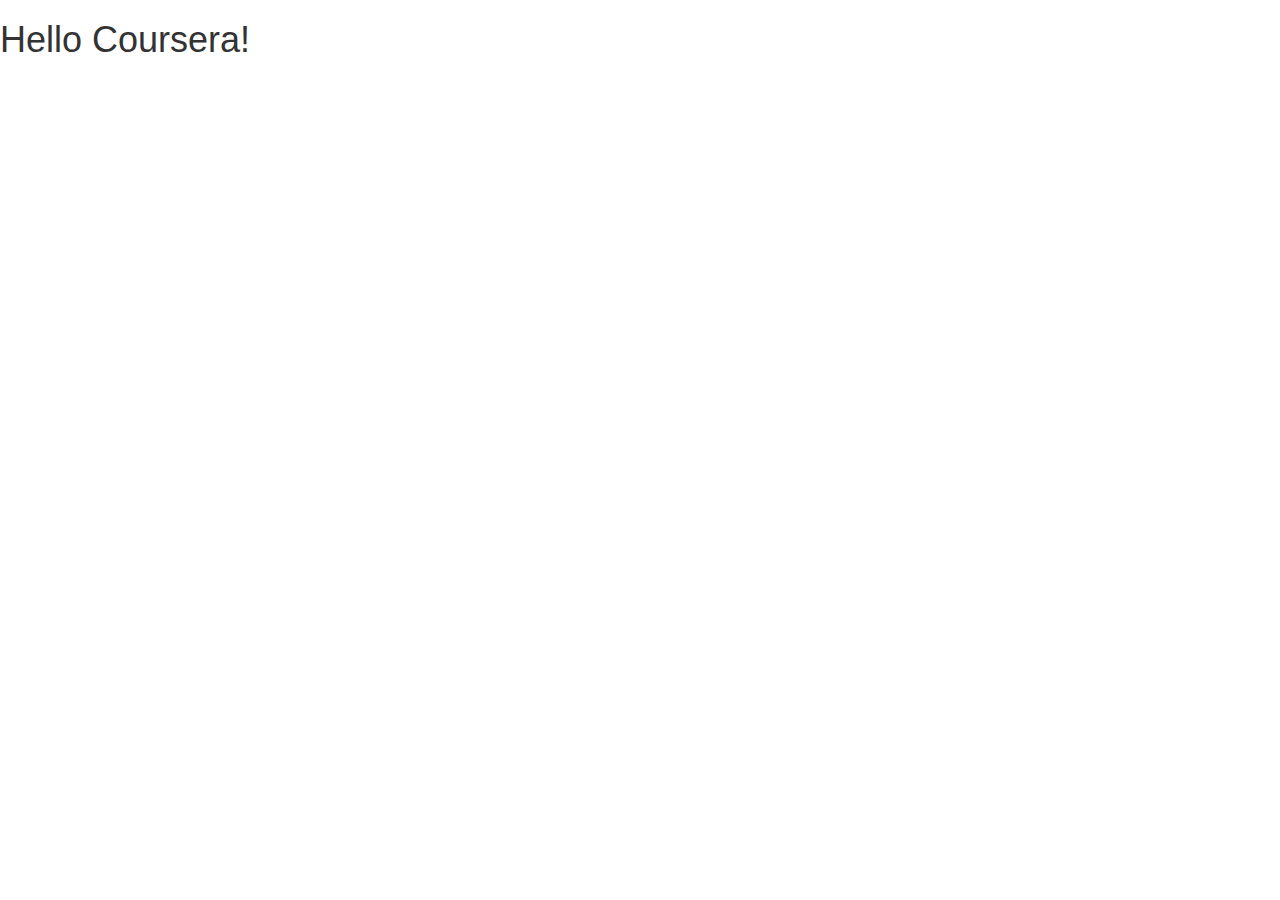
==== module3_solution/index.html @ 00940cdb "message" ====
<!doctype html>
<html lang="en">
  <head>
    <meta charset="utf-8">
    <meta http-equiv="X-UA-Compatible" content="IE=edge">
    <meta name="viewport" content="width=device-width, initial-scale=1">

    <!-- HTML5 shim and Respond.js for IE8 support of HTML5 elements and media queries -->
    <!-- WARNING: Respond.js doesn't work if you view the page via file:// -->
    <!--[if lt IE 9]>
      <script src="https://oss.maxcdn.com/html5shiv/3.7.2/html5shiv.min.js"></script>
      <script src="https://oss.maxcdn.com/respond/1.4.2/respond.min.js"></script>
    <![endif]-->

    <title>Bootstrap Starter Page</title>
    <link rel="stylesheet" href="css/bootstrap.min.css">
    <link rel="stylesheet" href="css/styles.css">
  </head>
<body>

  <h1>Hello Coursera!</h1>

  <!-- jQuery (Bootstrap JS plugins depend on it) -->
  <script src="js/jquery-1.11.3.min.js"></script>
  <script src="js/bootstrap.min.js"></script>
  <script src="js/script.js"></script>
</body>
</html>
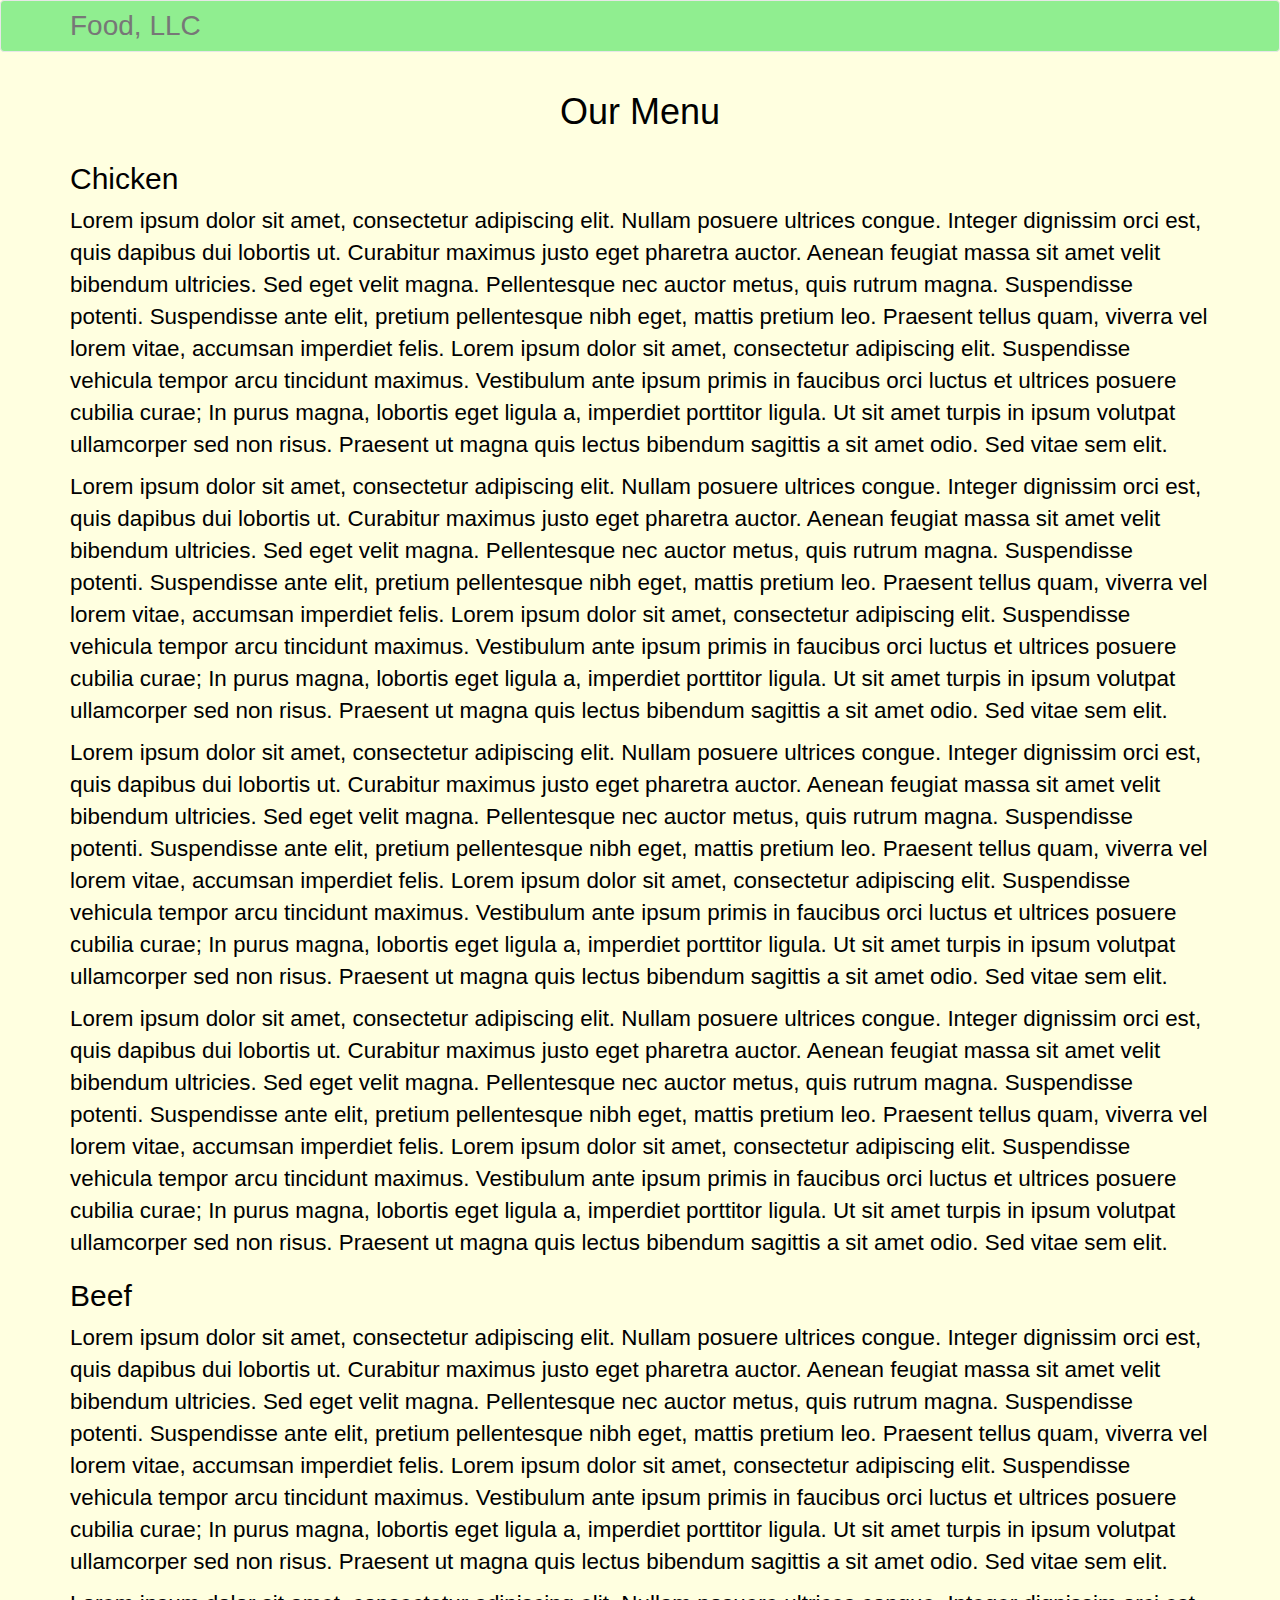
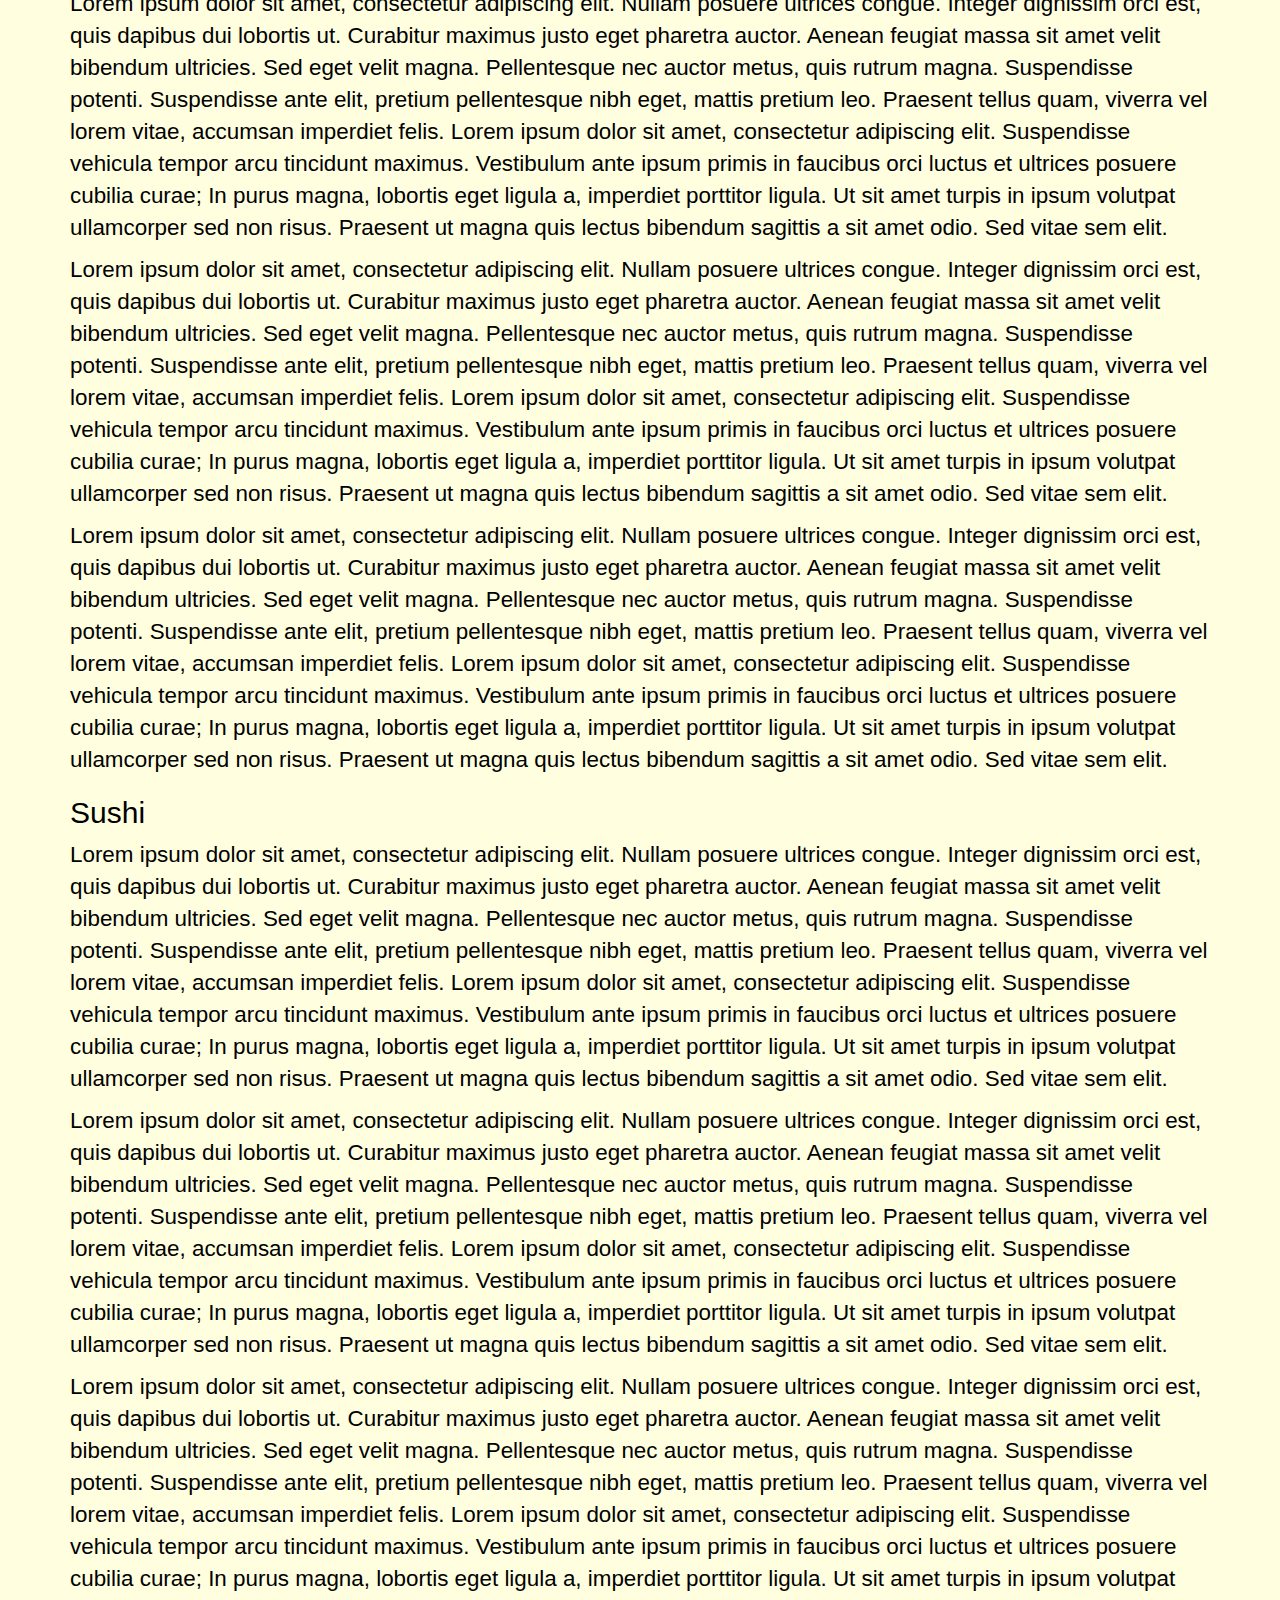
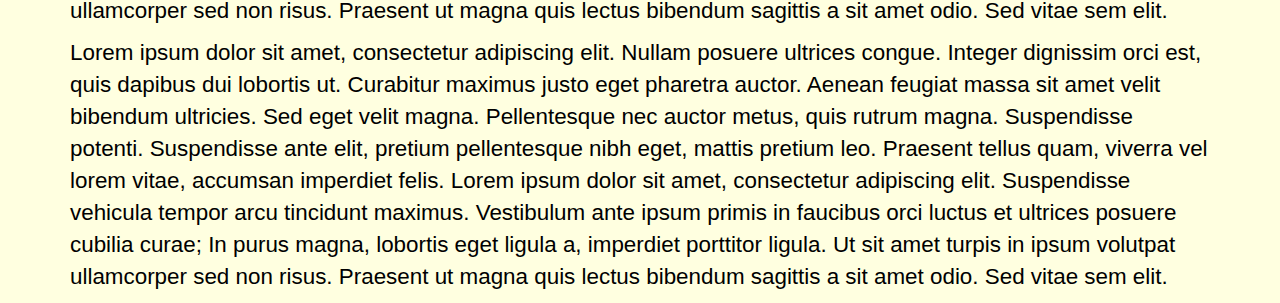
==== commit 27d8376b: "message" ====
--- a/module3_solution/index.html
+++ b/module3_solution/index.html
@@ -2,23 +2,53 @@
 <html lang="en">
   <head>
     <meta charset="utf-8">
-    <meta http-equiv="X-UA-Compatible" content="IE=edge">
     <meta name="viewport" content="width=device-width, initial-scale=1">
 
-    <!-- HTML5 shim and Respond.js for IE8 support of HTML5 elements and media queries -->
-    <!-- WARNING: Respond.js doesn't work if you view the page via file:// -->
-    <!--[if lt IE 9]>
-      <script src="https://oss.maxcdn.com/html5shiv/3.7.2/html5shiv.min.js"></script>
-      <script src="https://oss.maxcdn.com/respond/1.4.2/respond.min.js"></script>
-    <![endif]-->
-
-    <title>Bootstrap Starter Page</title>
+    <title>Food LLC</title>
     <link rel="stylesheet" href="css/bootstrap.min.css">
-    <link rel="stylesheet" href="css/styles.css">
+    <link rel="stylesheet" href="css/style.css">
   </head>
 <body>
+    <nav class="navbar navbar-default">
+      <div class="container">
+	<!-- Brand and toggle get grouped for better mobile display -->
+	<div class="navbar-header">
+	  <button type="button" class="navbar-toggle collapsed" data-toggle="collapse" data-target="#bs-example-navbar-collapse-1" aria-expanded="false">
+	    <span class="sr-only">Toggle navigation</span>
+	    <span class="icon-bar"></span>
+	    <span class="icon-bar"></span>
+	    <span class="icon-bar"></span>
+	  </button>
+	  <a class="navbar-brand" href="#">Food, LLC</a>
+	</div>
 
-  <h1>Hello Coursera!</h1>
+	<!-- Collect the nav links, forms, and other content for toggling -->
+	<div class="collapse navbar-collapse"> 
+	  <ul class="nav navbar-nav visible-xs">
+	    <!--li class="active"><a href="#chicken">Chicken <span class="sr-only">(current)</span></a></li-->
+	    <li><a href="#chicken">Chicken</a></li>
+	    <li><a href="#beef">Beef</a></li>
+	    <li><a href="#sushi">Sushi</a></li>
+	  </ul>
+	</div><!-- /.navbar-collapse -->
+      </div><!-- /.container-fluid -->
+    </nav> <!--                End NAvigation        -->
+    <div class="container"> <!--           Jumbotron      -->
+	<div class="row">
+	    <div id ="menu-header" class="col-lg-12"> <h1> Our Menu </h1></div>
+	</div>
+	<section id="chicken"><h2>Chicken</h2> <p>Lorem ipsum dolor sit amet, consectetur adipiscing elit. Nullam posuere ultrices congue. Integer dignissim orci est, quis dapibus dui lobortis ut. Curabitur maximus justo eget pharetra auctor. Aenean feugiat massa sit amet velit bibendum ultricies. Sed eget velit magna. Pellentesque nec auctor metus, quis rutrum magna. Suspendisse potenti. Suspendisse ante elit, pretium pellentesque nibh eget, mattis pretium leo. Praesent tellus quam, viverra vel lorem vitae, accumsan imperdiet felis. Lorem ipsum dolor sit amet, consectetur adipiscing elit. Suspendisse vehicula tempor arcu tincidunt maximus. Vestibulum ante ipsum primis in faucibus orci luctus et ultrices posuere cubilia curae; In purus magna, lobortis eget ligula a, imperdiet porttitor ligula. Ut sit amet turpis in ipsum volutpat ullamcorper sed non risus. Praesent ut magna quis lectus bibendum sagittis a sit amet odio. Sed vitae sem elit.</p> <p>Lorem ipsum dolor sit amet, consectetur adipiscing elit. Nullam posuere ultrices congue. Integer dignissim orci est, quis dapibus dui lobortis ut. Curabitur maximus justo eget pharetra auctor. Aenean feugiat massa sit amet velit bibendum ultricies. Sed eget velit magna. Pellentesque nec auctor metus, quis rutrum magna. Suspendisse potenti. Suspendisse ante elit, pretium pellentesque nibh eget, mattis pretium leo. Praesent tellus quam, viverra vel lorem vitae, accumsan imperdiet felis. Lorem ipsum dolor sit amet, consectetur adipiscing elit. Suspendisse vehicula tempor arcu tincidunt maximus. Vestibulum ante ipsum primis in faucibus orci luctus et ultrices posuere cubilia curae; In purus magna, lobortis eget ligula a, imperdiet porttitor ligula. Ut sit amet turpis in ipsum volutpat ullamcorper sed non risus. Praesent ut magna quis lectus bibendum sagittis a sit amet odio. Sed vitae sem elit.</p> <p>Lorem ipsum dolor sit amet, consectetur adipiscing elit. Nullam posuere ultrices congue. Integer dignissim orci est, quis dapibus dui lobortis ut. Curabitur maximus justo eget pharetra auctor. Aenean feugiat massa sit amet velit bibendum ultricies. Sed eget velit magna. Pellentesque nec auctor metus, quis rutrum magna. Suspendisse potenti. Suspendisse ante elit, pretium pellentesque nibh eget, mattis pretium leo. Praesent tellus quam, viverra vel lorem vitae, accumsan imperdiet felis. Lorem ipsum dolor sit amet, consectetur adipiscing elit. Suspendisse vehicula tempor arcu tincidunt maximus. Vestibulum ante ipsum primis in faucibus orci luctus et ultrices posuere cubilia curae; In purus magna, lobortis eget ligula a, imperdiet porttitor ligula. Ut sit amet turpis in ipsum volutpat ullamcorper sed non risus. Praesent ut magna quis lectus bibendum sagittis a sit amet odio. Sed vitae sem elit.</p> <p>Lorem ipsum dolor sit amet, consectetur adipiscing elit. Nullam posuere ultrices congue. Integer dignissim orci est, quis dapibus dui lobortis ut. Curabitur maximus justo eget pharetra auctor. Aenean feugiat massa sit amet velit bibendum ultricies. Sed eget velit magna. Pellentesque nec auctor metus, quis rutrum magna. Suspendisse potenti. Suspendisse ante elit, pretium pellentesque nibh eget, mattis pretium leo. Praesent tellus quam, viverra vel lorem vitae, accumsan imperdiet felis. Lorem ipsum dolor sit amet, consectetur adipiscing elit. Suspendisse vehicula tempor arcu tincidunt maximus. Vestibulum ante ipsum primis in faucibus orci luctus et ultrices posuere cubilia curae; In purus magna, lobortis eget ligula a, imperdiet porttitor ligula. Ut sit amet turpis in ipsum volutpat ullamcorper sed non risus. Praesent ut magna quis lectus bibendum sagittis a sit amet odio. Sed vitae sem elit.</p>     </section>
+	<section id="beef"><h2>Beef</h2> <p>Lorem ipsum dolor sit amet, consectetur adipiscing elit. Nullam posuere ultrices congue. Integer dignissim orci est, quis dapibus dui lobortis ut. Curabitur maximus justo eget pharetra auctor. Aenean feugiat massa sit amet velit bibendum ultricies. Sed eget velit magna. Pellentesque nec auctor metus, quis rutrum magna. Suspendisse potenti. Suspendisse ante elit, pretium pellentesque nibh eget, mattis pretium leo. Praesent tellus quam, viverra vel lorem vitae, accumsan imperdiet felis. Lorem ipsum dolor sit amet, consectetur adipiscing elit. Suspendisse vehicula tempor arcu tincidunt maximus. Vestibulum ante ipsum primis in faucibus orci luctus et ultrices posuere cubilia curae; In purus magna, lobortis eget ligula a, imperdiet porttitor ligula. Ut sit amet turpis in ipsum volutpat ullamcorper sed non risus. Praesent ut magna quis lectus bibendum sagittis a sit amet odio. Sed vitae sem elit.</p> <p>Lorem ipsum dolor sit amet, consectetur adipiscing elit. Nullam posuere ultrices congue. Integer dignissim orci est, quis dapibus dui lobortis ut. Curabitur maximus justo eget pharetra auctor. Aenean feugiat massa sit amet velit bibendum ultricies. Sed eget velit magna. Pellentesque nec auctor metus, quis rutrum magna. Suspendisse potenti. Suspendisse ante elit, pretium pellentesque nibh eget, mattis pretium leo. Praesent tellus quam, viverra vel lorem vitae, accumsan imperdiet felis. Lorem ipsum dolor sit amet, consectetur adipiscing elit. Suspendisse vehicula tempor arcu tincidunt maximus. Vestibulum ante ipsum primis in faucibus orci luctus et ultrices posuere cubilia curae; In purus magna, lobortis eget ligula a, imperdiet porttitor ligula. Ut sit amet turpis in ipsum volutpat ullamcorper sed non risus. Praesent ut magna quis lectus bibendum sagittis a sit amet odio. Sed vitae sem elit.</p> <p>Lorem ipsum dolor sit amet, consectetur adipiscing elit. Nullam posuere ultrices congue. Integer dignissim orci est, quis dapibus dui lobortis ut. Curabitur maximus justo eget pharetra auctor. Aenean feugiat massa sit amet velit bibendum ultricies. Sed eget velit magna. Pellentesque nec auctor metus, quis rutrum magna. Suspendisse potenti. Suspendisse ante elit, pretium pellentesque nibh eget, mattis pretium leo. Praesent tellus quam, viverra vel lorem vitae, accumsan imperdiet felis. Lorem ipsum dolor sit amet, consectetur adipiscing elit. Suspendisse vehicula tempor arcu tincidunt maximus. Vestibulum ante ipsum primis in faucibus orci luctus et ultrices posuere cubilia curae; In purus magna, lobortis eget ligula a, imperdiet porttitor ligula. Ut sit amet turpis in ipsum volutpat ullamcorper sed non risus. Praesent ut magna quis lectus bibendum sagittis a sit amet odio. Sed vitae sem elit.</p> <p>Lorem ipsum dolor sit amet, consectetur adipiscing elit. Nullam posuere ultrices congue. Integer dignissim orci est, quis dapibus dui lobortis ut. Curabitur maximus justo eget pharetra auctor. Aenean feugiat massa sit amet velit bibendum ultricies. Sed eget velit magna. Pellentesque nec auctor metus, quis rutrum magna. Suspendisse potenti. Suspendisse ante elit, pretium pellentesque nibh eget, mattis pretium leo. Praesent tellus quam, viverra vel lorem vitae, accumsan imperdiet felis. Lorem ipsum dolor sit amet, consectetur adipiscing elit. Suspendisse vehicula tempor arcu tincidunt maximus. Vestibulum ante ipsum primis in faucibus orci luctus et ultrices posuere cubilia curae; In purus magna, lobortis eget ligula a, imperdiet porttitor ligula. Ut sit amet turpis in ipsum volutpat ullamcorper sed non risus. Praesent ut magna quis lectus bibendum sagittis a sit amet odio. Sed vitae sem elit.</p>     </section>
+	<section id="sushi"><h2>Sushi</h2> <p>Lorem ipsum dolor sit amet, consectetur adipiscing elit. Nullam posuere ultrices congue. Integer dignissim orci est, quis dapibus dui lobortis ut. Curabitur maximus justo eget pharetra auctor. Aenean feugiat massa sit amet velit bibendum ultricies. Sed eget velit magna. Pellentesque nec auctor metus, quis rutrum magna. Suspendisse potenti. Suspendisse ante elit, pretium pellentesque nibh eget, mattis pretium leo. Praesent tellus quam, viverra vel lorem vitae, accumsan imperdiet felis. Lorem ipsum dolor sit amet, consectetur adipiscing elit. Suspendisse vehicula tempor arcu tincidunt maximus. Vestibulum ante ipsum primis in faucibus orci luctus et ultrices posuere cubilia curae; In purus magna, lobortis eget ligula a, imperdiet porttitor ligula. Ut sit amet turpis in ipsum volutpat ullamcorper sed non risus. Praesent ut magna quis lectus bibendum sagittis a sit amet odio. Sed vitae sem elit.</p> <p>Lorem ipsum dolor sit amet, consectetur adipiscing elit. Nullam posuere ultrices congue. Integer dignissim orci est, quis dapibus dui lobortis ut. Curabitur maximus justo eget pharetra auctor. Aenean feugiat massa sit amet velit bibendum ultricies. Sed eget velit magna. Pellentesque nec auctor metus, quis rutrum magna. Suspendisse potenti. Suspendisse ante elit, pretium pellentesque nibh eget, mattis pretium leo. Praesent tellus quam, viverra vel lorem vitae, accumsan imperdiet felis. Lorem ipsum dolor sit amet, consectetur adipiscing elit. Suspendisse vehicula tempor arcu tincidunt maximus. Vestibulum ante ipsum primis in faucibus orci luctus et ultrices posuere cubilia curae; In purus magna, lobortis eget ligula a, imperdiet porttitor ligula. Ut sit amet turpis in ipsum volutpat ullamcorper sed non risus. Praesent ut magna quis lectus bibendum sagittis a sit amet odio. Sed vitae sem elit.</p> <p>Lorem ipsum dolor sit amet, consectetur adipiscing elit. Nullam posuere ultrices congue. Integer dignissim orci est, quis dapibus dui lobortis ut. Curabitur maximus justo eget pharetra auctor. Aenean feugiat massa sit amet velit bibendum ultricies. Sed eget velit magna. Pellentesque nec auctor metus, quis rutrum magna. Suspendisse potenti. Suspendisse ante elit, pretium pellentesque nibh eget, mattis pretium leo. Praesent tellus quam, viverra vel lorem vitae, accumsan imperdiet felis. Lorem ipsum dolor sit amet, consectetur adipiscing elit. Suspendisse vehicula tempor arcu tincidunt maximus. Vestibulum ante ipsum primis in faucibus orci luctus et ultrices posuere cubilia curae; In purus magna, lobortis eget ligula a, imperdiet porttitor ligula. Ut sit amet turpis in ipsum volutpat ullamcorper sed non risus. Praesent ut magna quis lectus bibendum sagittis a sit amet odio. Sed vitae sem elit.</p> <p>Lorem ipsum dolor sit amet, consectetur adipiscing elit. Nullam posuere ultrices congue. Integer dignissim orci est, quis dapibus dui lobortis ut. Curabitur maximus justo eget pharetra auctor. Aenean feugiat massa sit amet velit bibendum ultricies. Sed eget velit magna. Pellentesque nec auctor metus, quis rutrum magna. Suspendisse potenti. Suspendisse ante elit, pretium pellentesque nibh eget, mattis pretium leo. Praesent tellus quam, viverra vel lorem vitae, accumsan imperdiet felis. Lorem ipsum dolor sit amet, consectetur adipiscing elit. Suspendisse vehicula tempor arcu tincidunt maximus. Vestibulum ante ipsum primis in faucibus orci luctus et ultrices posuere cubilia curae; In purus magna, lobortis eget ligula a, imperdiet porttitor ligula. Ut sit amet turpis in ipsum volutpat ullamcorper sed non risus. Praesent ut magna quis lectus bibendum sagittis a sit amet odio. Sed vitae sem elit.</p>     </section>
+	    
+
+
+
+</div>
+  
+
+  
+  
 
   <!-- jQuery (Bootstrap JS plugins depend on it) -->
   <script src="js/jquery-1.11.3.min.js"></script>
--- a/module3_solution/css/style.css
+++ b/module3_solution/css/style.css
@@ -0,0 +1,34 @@
+body{
+    background-color:lightyellow;
+    color:black;
+}
+
+.navbar{
+    background-color:lightgreen;
+    }
+.navbar-brand{
+    font-size:2em;
+    }
+.navbar-nav{
+   background-color:lightblue;
+   text-align:center;
+}
+
+#menu-header{
+	text-align:center;
+	bottom-margin:15px;
+    }
+.container .row{
+/*    color:blue;
+*/
+}
+
+section p{
+    font-size:1.6em;
+}
+
+
+
+
+
+
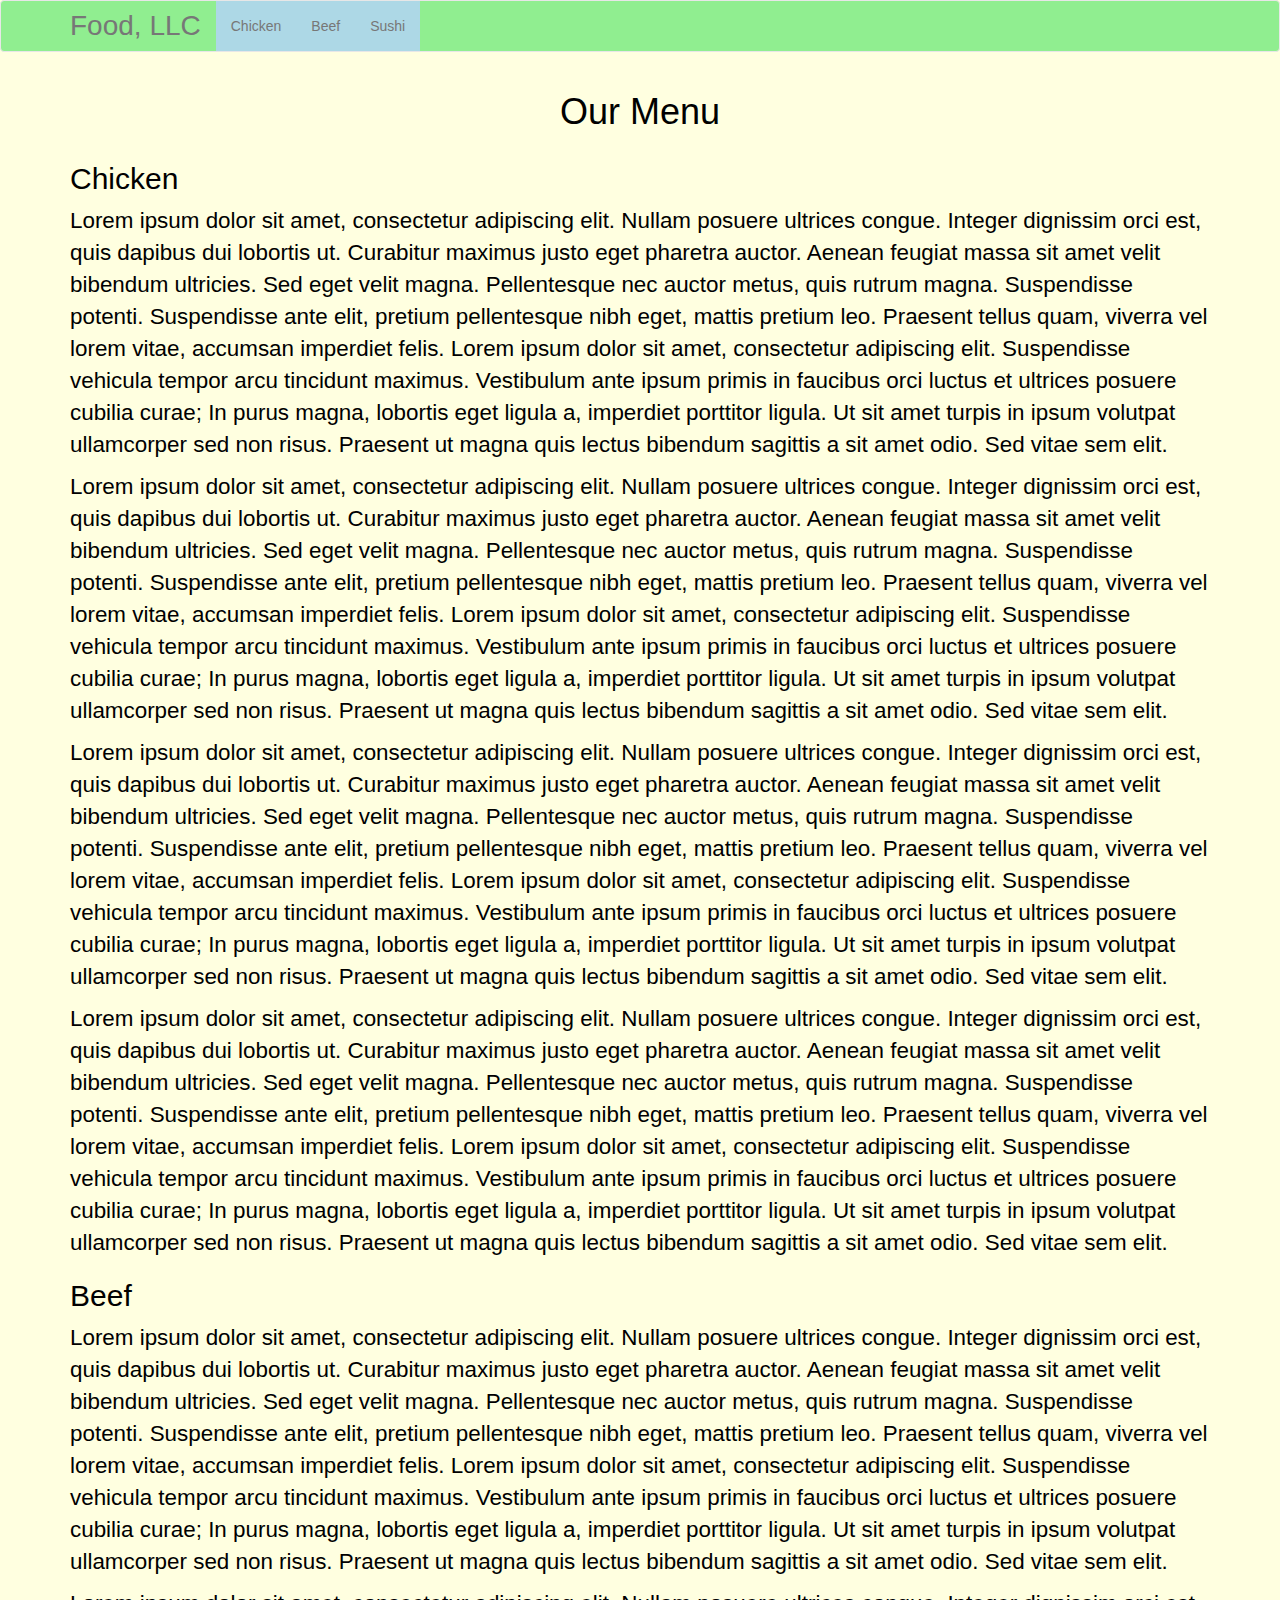
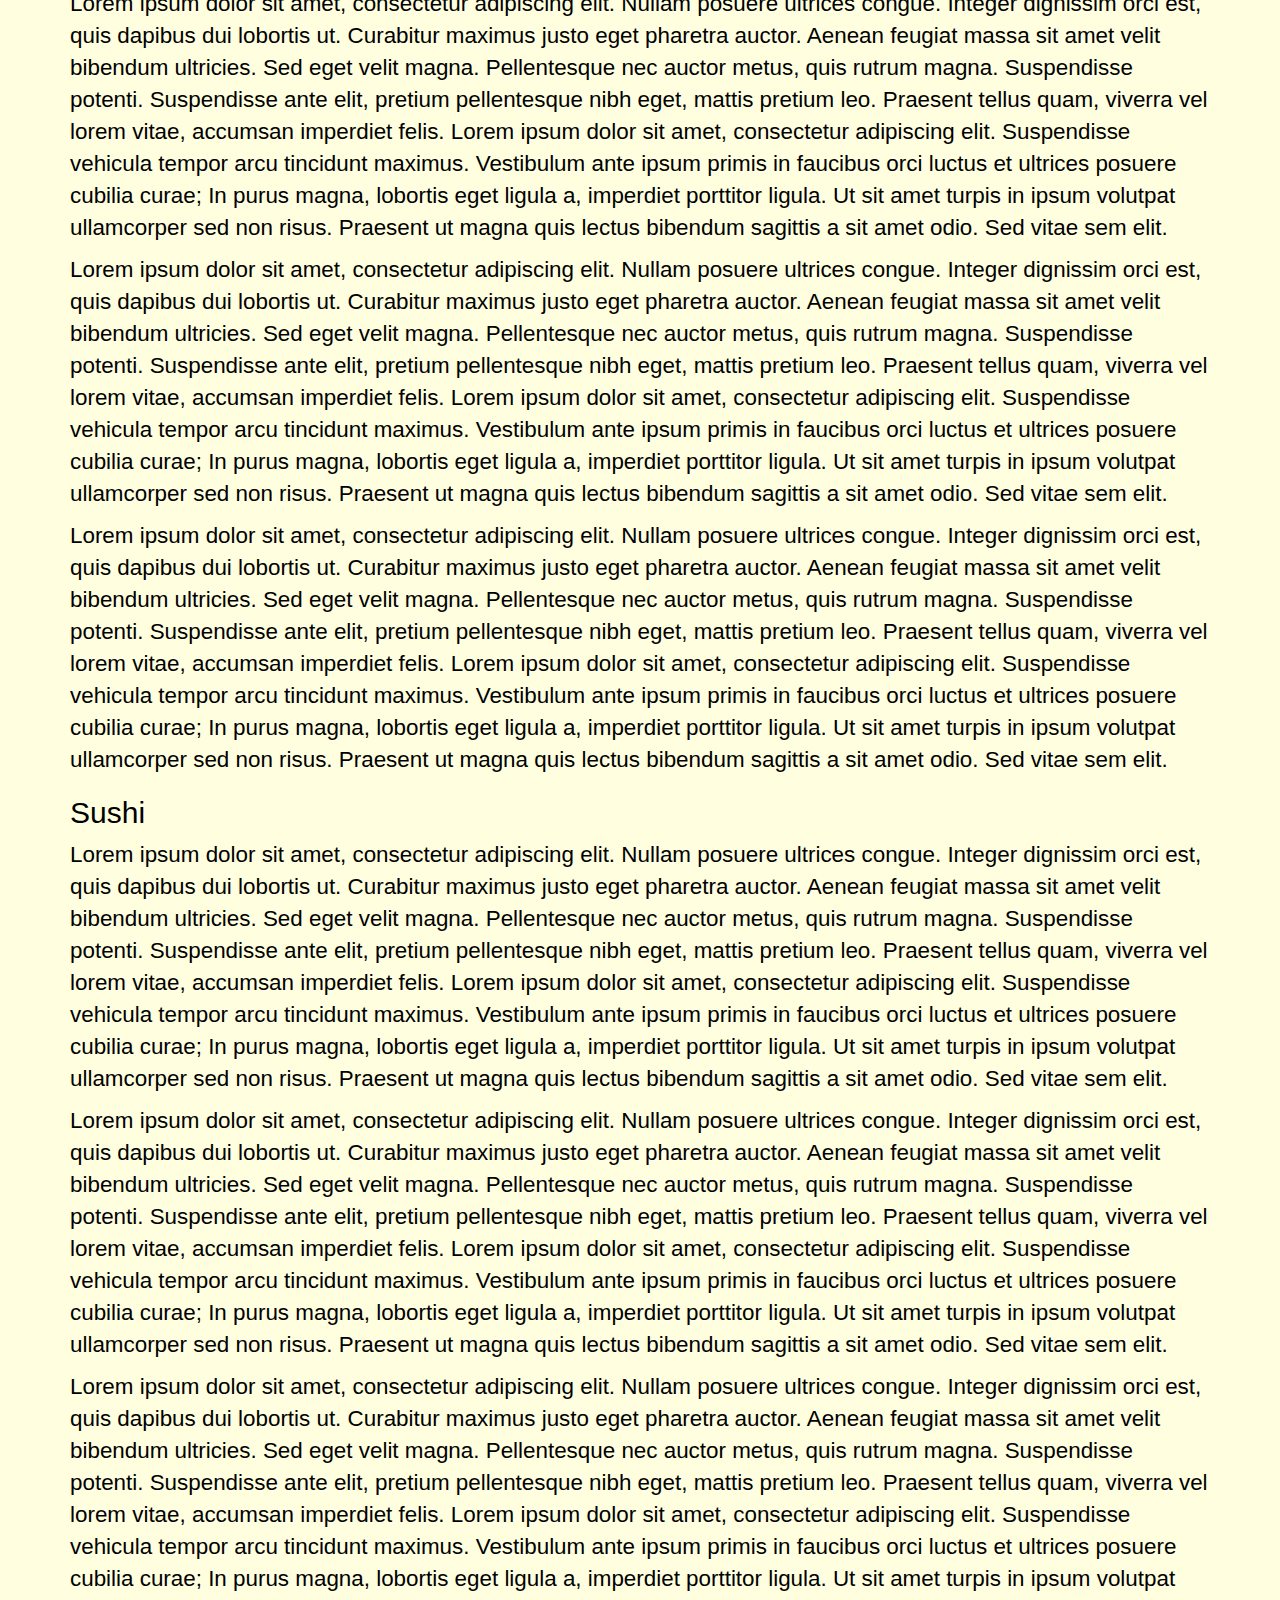
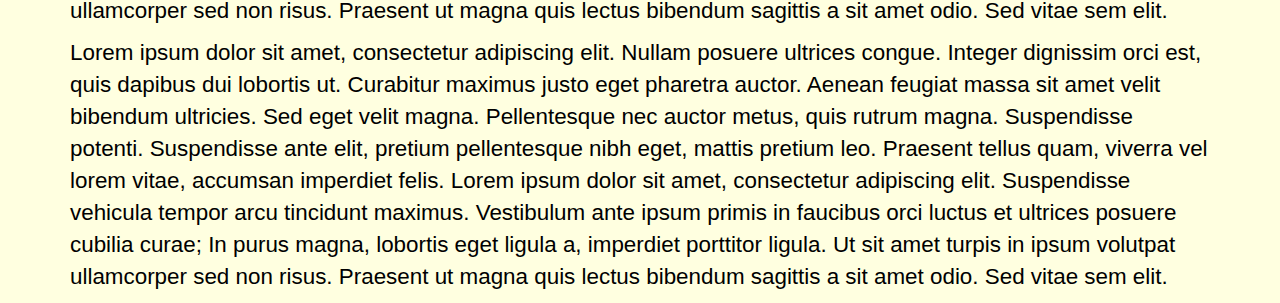
==== commit 0af948d3: "done" ====
--- a/module3_solution/index.html
+++ b/module3_solution/index.html
@@ -23,8 +23,8 @@
 	</div>
 
 	<!-- Collect the nav links, forms, and other content for toggling -->
-	<div class="collapse navbar-collapse"> 
-	  <ul class="nav navbar-nav visible-xs">
+	<div class="collapse navbar-collapse" id ="bs-example-navbar-collapse-1"> 
+	  <ul class="nav navbar-nav ">
 	    <!--li class="active"><a href="#chicken">Chicken <span class="sr-only">(current)</span></a></li-->
 	    <li><a href="#chicken">Chicken</a></li>
 	    <li><a href="#beef">Beef</a></li>
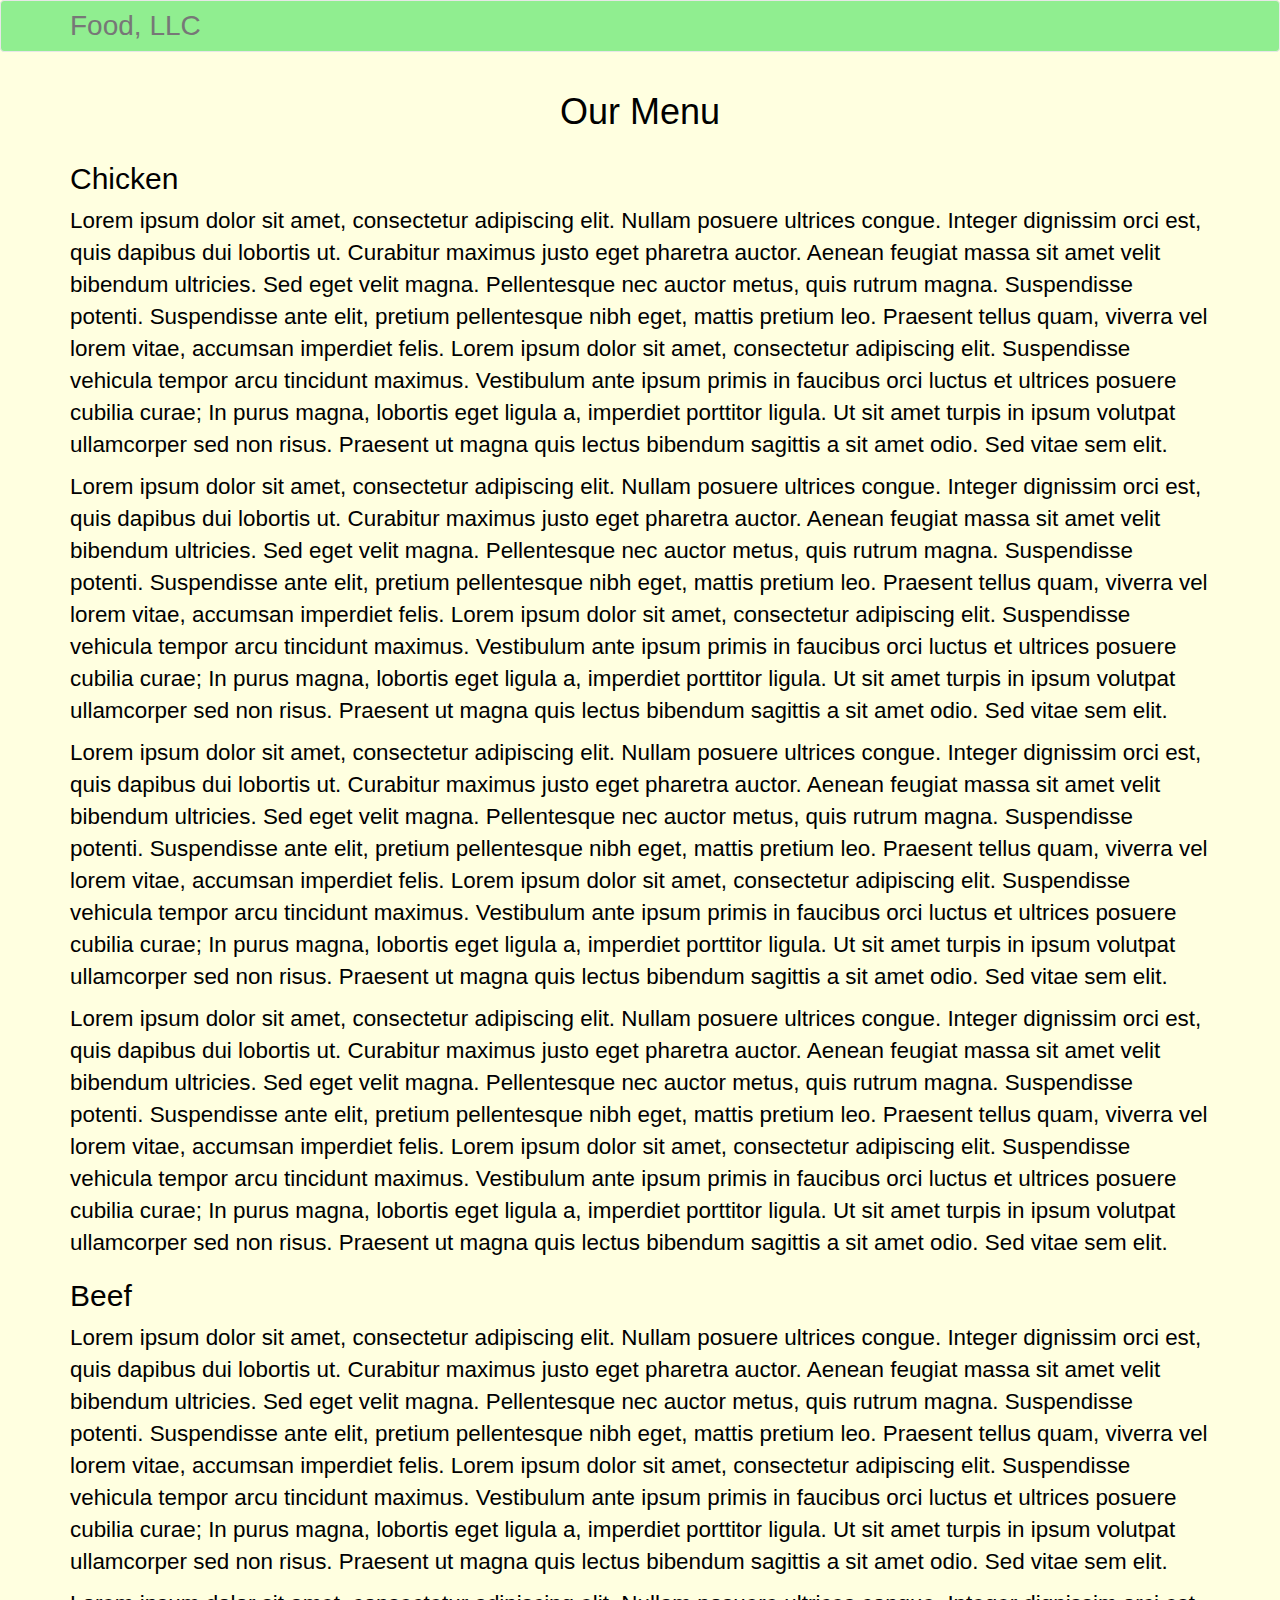
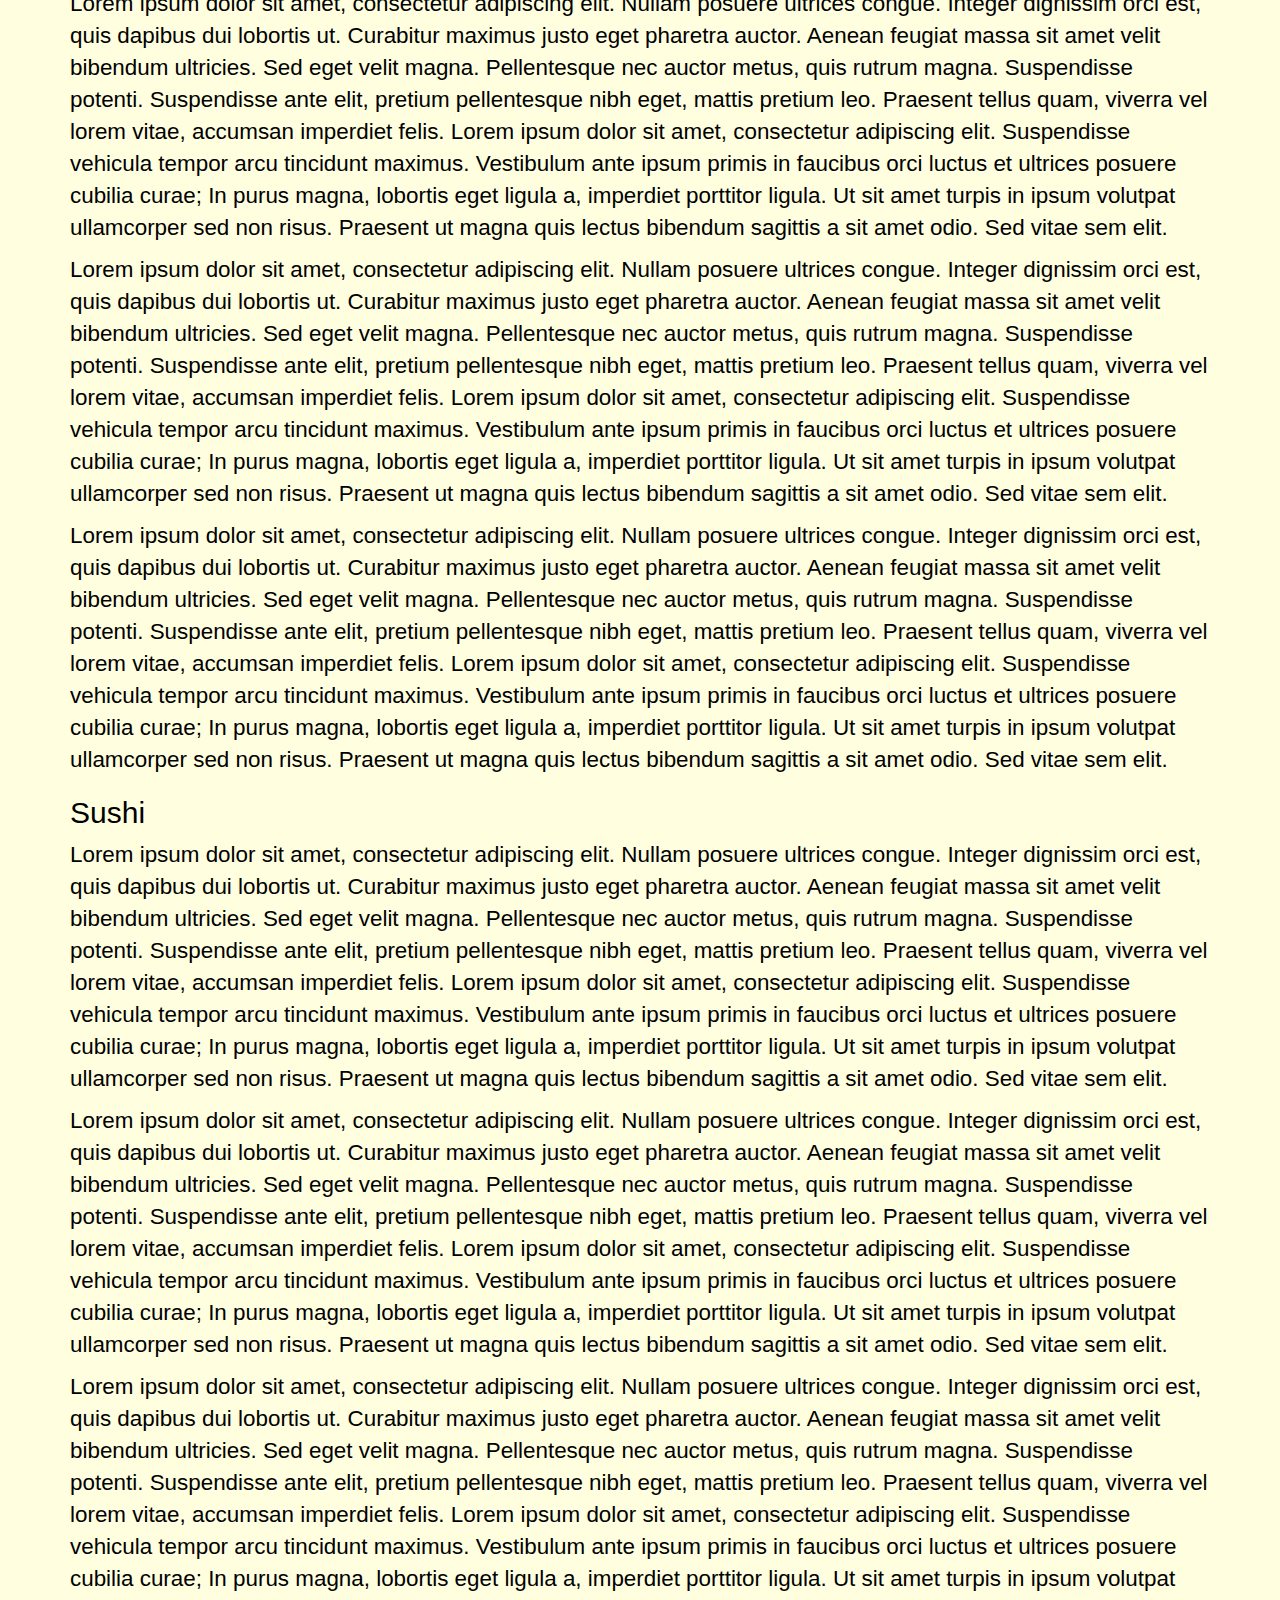
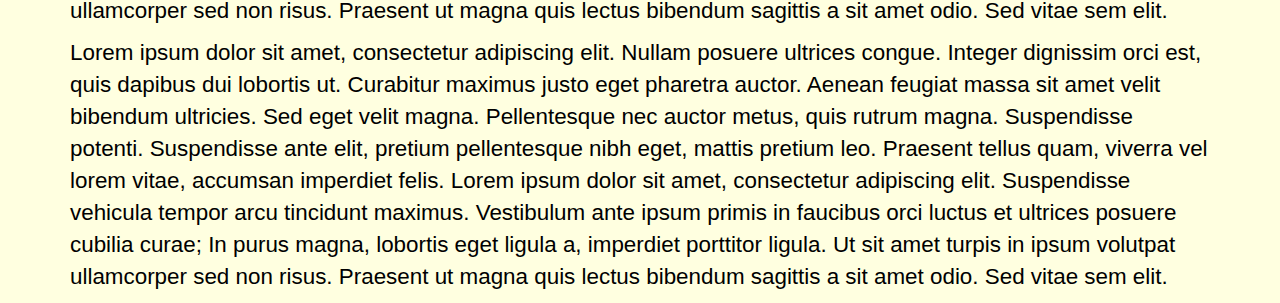
==== commit 04e728e9: "done" ====
--- a/module3_solution/index.html
+++ b/module3_solution/index.html
@@ -23,8 +23,8 @@
 	</div>
 
 	<!-- Collect the nav links, forms, and other content for toggling -->
-	<div class="collapse navbar-collapse" id ="bs-example-navbar-collapse-1"> 
-	  <ul class="nav navbar-nav ">
+	<div class="collapse navbar-collapse " id ="bs-example-navbar-collapse-1"> 
+	  <ul class="nav navbar-nav visible-xs">
 	    <!--li class="active"><a href="#chicken">Chicken <span class="sr-only">(current)</span></a></li-->
 	    <li><a href="#chicken">Chicken</a></li>
 	    <li><a href="#beef">Beef</a></li>
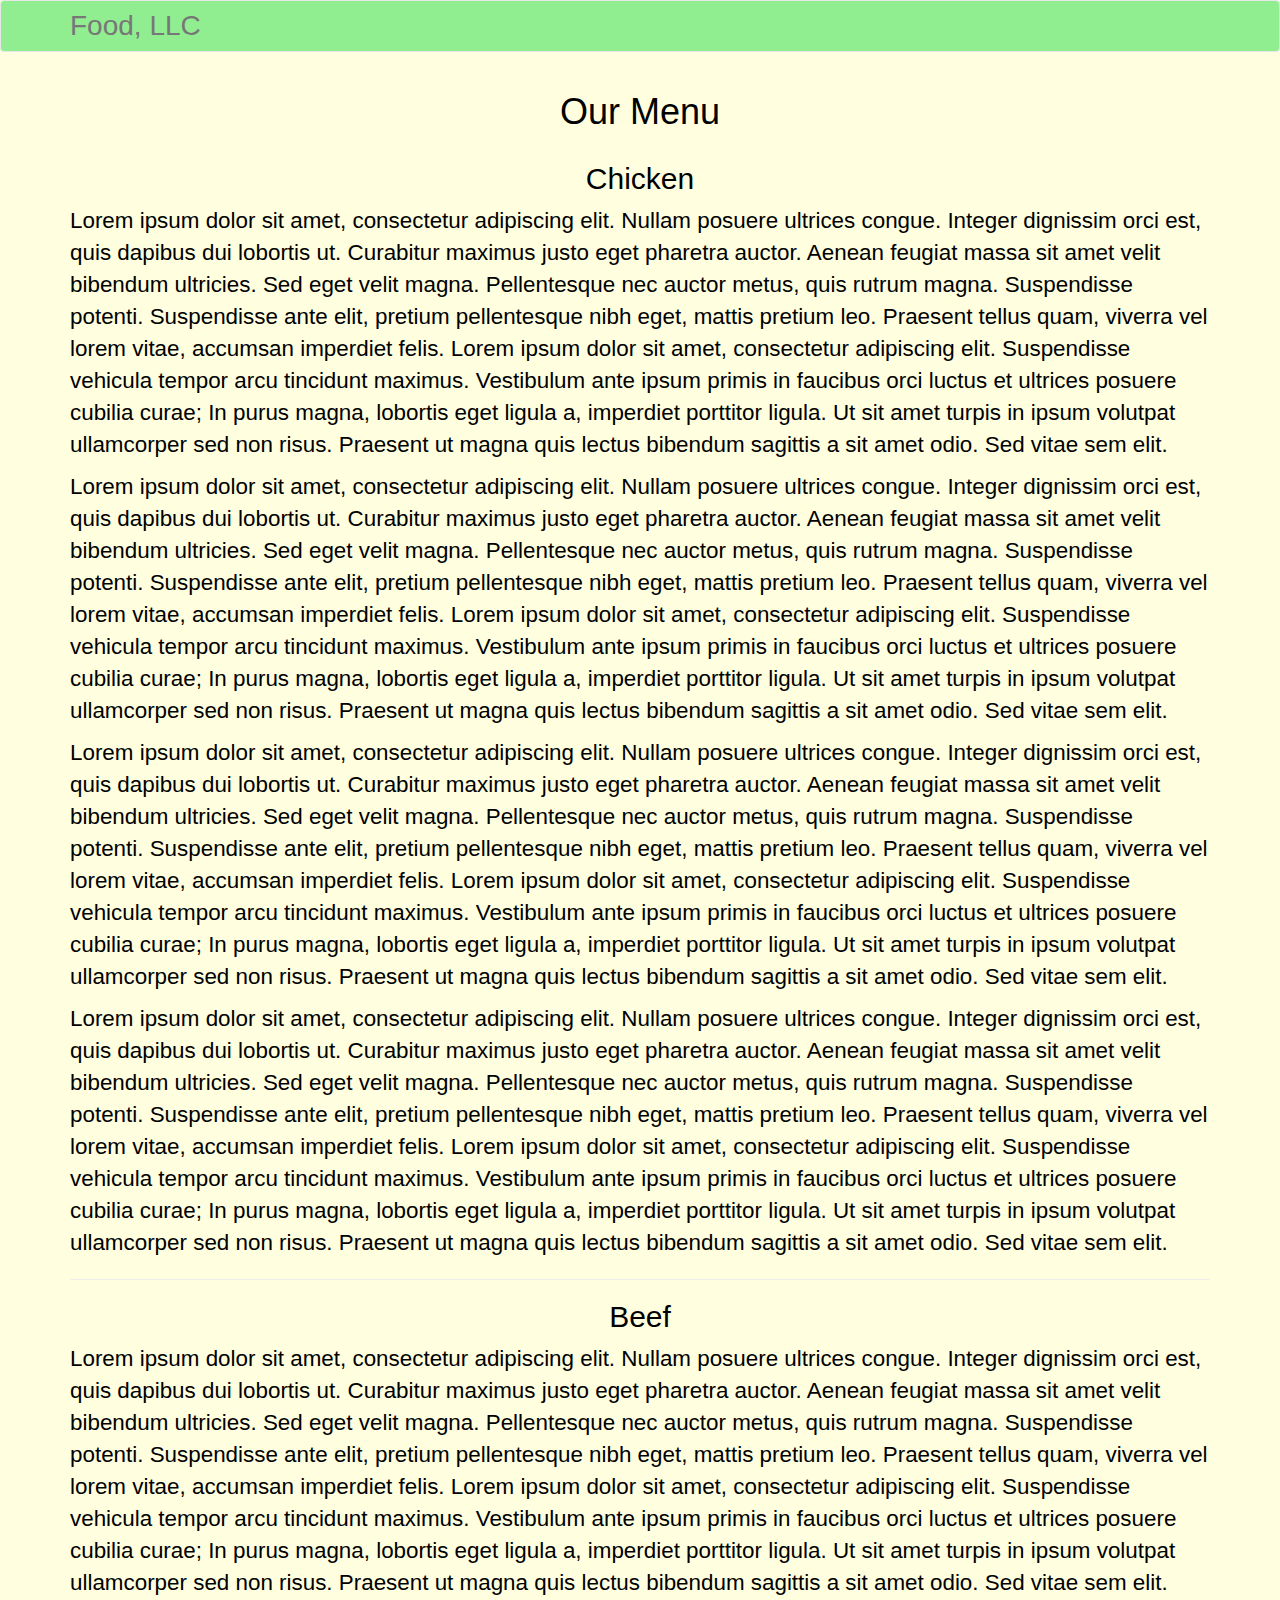
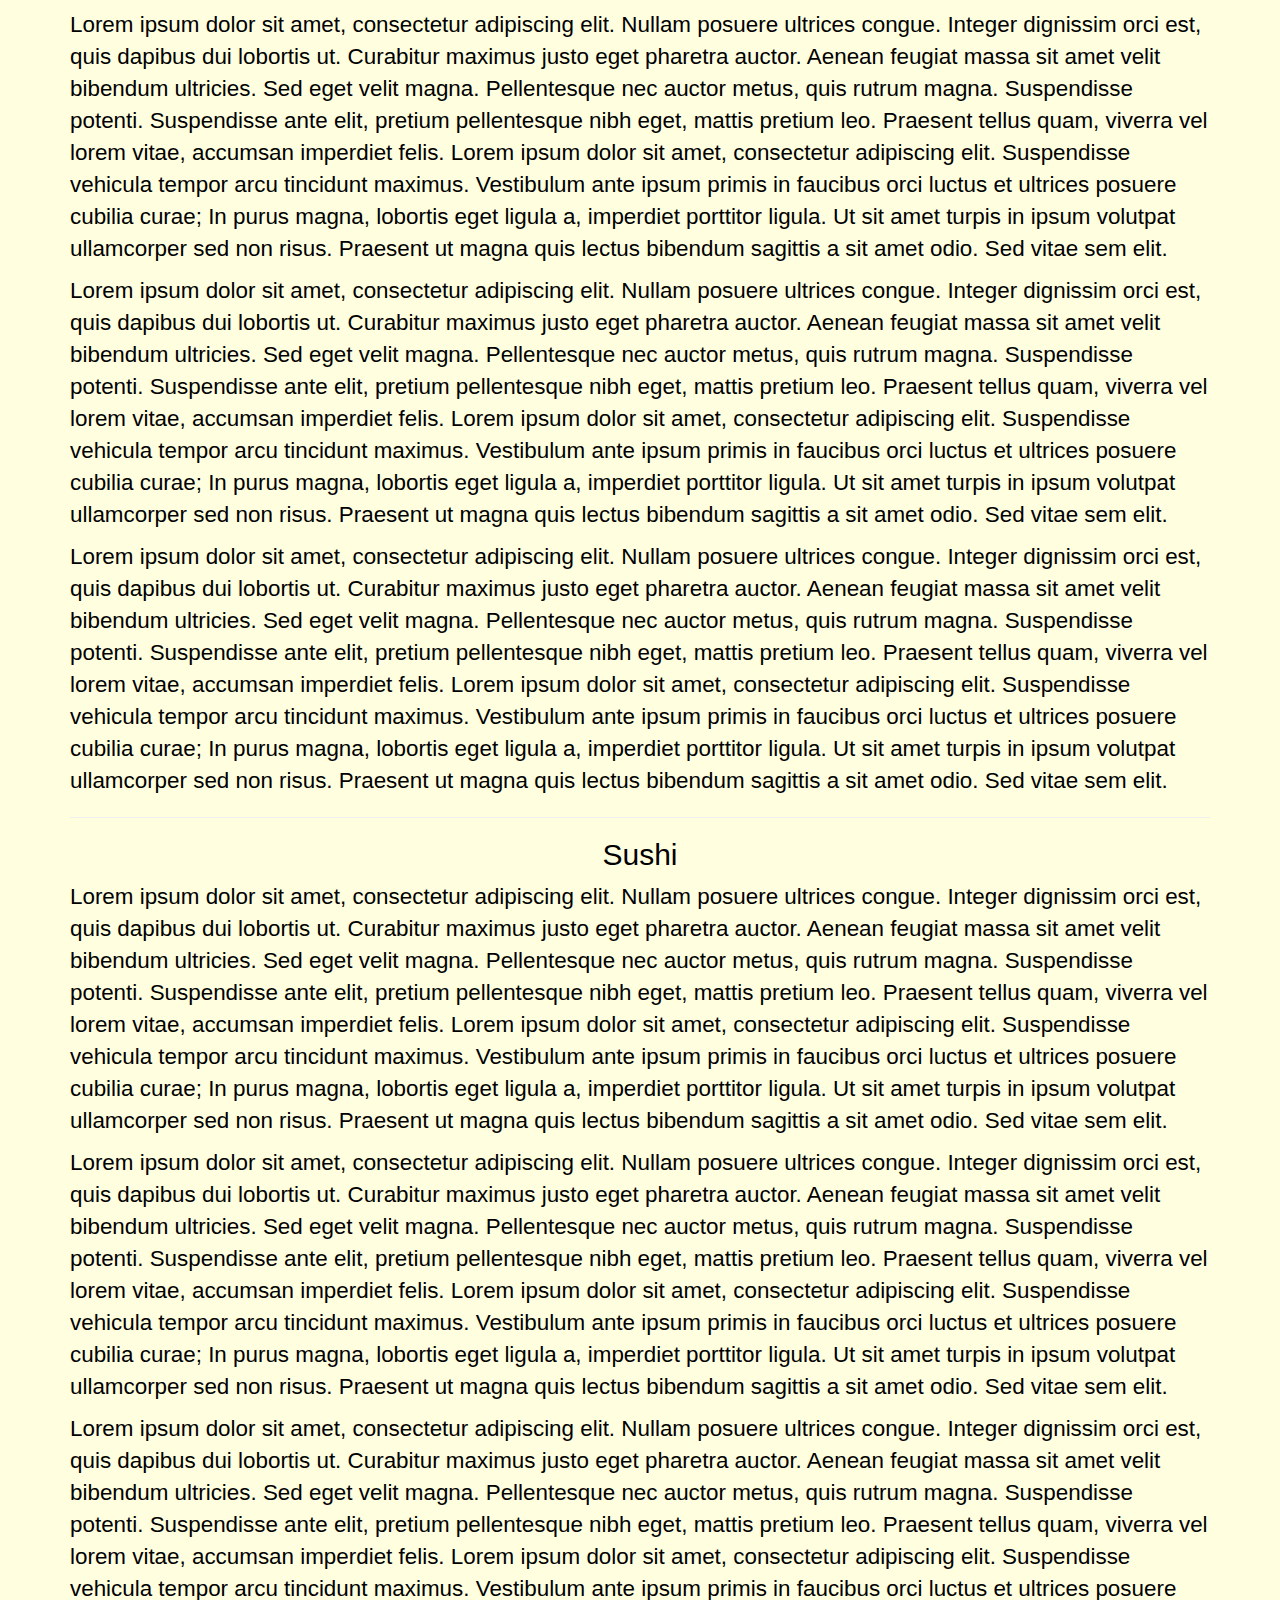
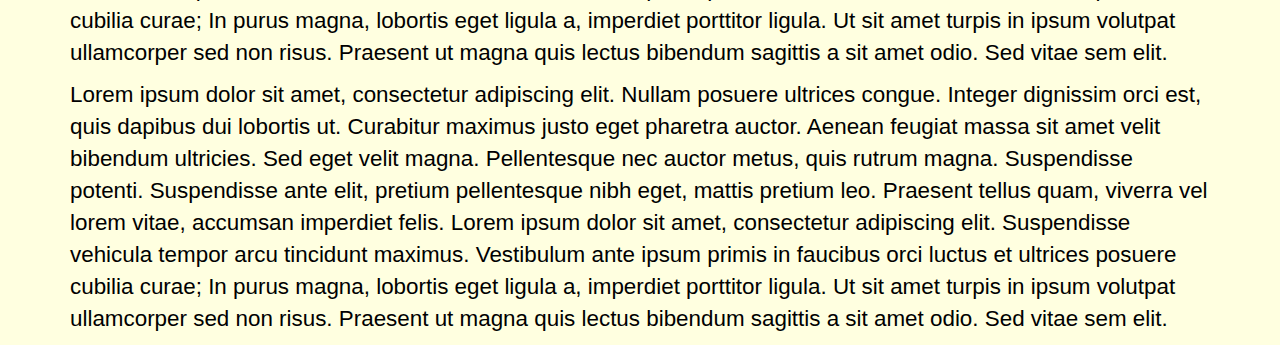
==== commit fae9b618: "message" ====
--- a/module3_solution/index.html
+++ b/module3_solution/index.html
@@ -37,8 +37,10 @@
 	<div class="row">
 	    <div id ="menu-header" class="col-lg-12"> <h1> Our Menu </h1></div>
 	</div>
-	<section id="chicken"><h2>Chicken</h2> <p>Lorem ipsum dolor sit amet, consectetur adipiscing elit. Nullam posuere ultrices congue. Integer dignissim orci est, quis dapibus dui lobortis ut. Curabitur maximus justo eget pharetra auctor. Aenean feugiat massa sit amet velit bibendum ultricies. Sed eget velit magna. Pellentesque nec auctor metus, quis rutrum magna. Suspendisse potenti. Suspendisse ante elit, pretium pellentesque nibh eget, mattis pretium leo. Praesent tellus quam, viverra vel lorem vitae, accumsan imperdiet felis. Lorem ipsum dolor sit amet, consectetur adipiscing elit. Suspendisse vehicula tempor arcu tincidunt maximus. Vestibulum ante ipsum primis in faucibus orci luctus et ultrices posuere cubilia curae; In purus magna, lobortis eget ligula a, imperdiet porttitor ligula. Ut sit amet turpis in ipsum volutpat ullamcorper sed non risus. Praesent ut magna quis lectus bibendum sagittis a sit amet odio. Sed vitae sem elit.</p> <p>Lorem ipsum dolor sit amet, consectetur adipiscing elit. Nullam posuere ultrices congue. Integer dignissim orci est, quis dapibus dui lobortis ut. Curabitur maximus justo eget pharetra auctor. Aenean feugiat massa sit amet velit bibendum ultricies. Sed eget velit magna. Pellentesque nec auctor metus, quis rutrum magna. Suspendisse potenti. Suspendisse ante elit, pretium pellentesque nibh eget, mattis pretium leo. Praesent tellus quam, viverra vel lorem vitae, accumsan imperdiet felis. Lorem ipsum dolor sit amet, consectetur adipiscing elit. Suspendisse vehicula tempor arcu tincidunt maximus. Vestibulum ante ipsum primis in faucibus orci luctus et ultrices posuere cubilia curae; In purus magna, lobortis eget ligula a, imperdiet porttitor ligula. Ut sit amet turpis in ipsum volutpat ullamcorper sed non risus. Praesent ut magna quis lectus bibendum sagittis a sit amet odio. Sed vitae sem elit.</p> <p>Lorem ipsum dolor sit amet, consectetur adipiscing elit. Nullam posuere ultrices congue. Integer dignissim orci est, quis dapibus dui lobortis ut. Curabitur maximus justo eget pharetra auctor. Aenean feugiat massa sit amet velit bibendum ultricies. Sed eget velit magna. Pellentesque nec auctor metus, quis rutrum magna. Suspendisse potenti. Suspendisse ante elit, pretium pellentesque nibh eget, mattis pretium leo. Praesent tellus quam, viverra vel lorem vitae, accumsan imperdiet felis. Lorem ipsum dolor sit amet, consectetur adipiscing elit. Suspendisse vehicula tempor arcu tincidunt maximus. Vestibulum ante ipsum primis in faucibus orci luctus et ultrices posuere cubilia curae; In purus magna, lobortis eget ligula a, imperdiet porttitor ligula. Ut sit amet turpis in ipsum volutpat ullamcorper sed non risus. Praesent ut magna quis lectus bibendum sagittis a sit amet odio. Sed vitae sem elit.</p> <p>Lorem ipsum dolor sit amet, consectetur adipiscing elit. Nullam posuere ultrices congue. Integer dignissim orci est, quis dapibus dui lobortis ut. Curabitur maximus justo eget pharetra auctor. Aenean feugiat massa sit amet velit bibendum ultricies. Sed eget velit magna. Pellentesque nec auctor metus, quis rutrum magna. Suspendisse potenti. Suspendisse ante elit, pretium pellentesque nibh eget, mattis pretium leo. Praesent tellus quam, viverra vel lorem vitae, accumsan imperdiet felis. Lorem ipsum dolor sit amet, consectetur adipiscing elit. Suspendisse vehicula tempor arcu tincidunt maximus. Vestibulum ante ipsum primis in faucibus orci luctus et ultrices posuere cubilia curae; In purus magna, lobortis eget ligula a, imperdiet porttitor ligula. Ut sit amet turpis in ipsum volutpat ullamcorper sed non risus. Praesent ut magna quis lectus bibendum sagittis a sit amet odio. Sed vitae sem elit.</p>     </section>
+	<section id="chicken"><div> <h2>Chicken</h2></div> <div> <p>Lorem ipsum dolor sit amet, consectetur adipiscing elit. Nullam posuere ultrices congue. Integer dignissim orci est, quis dapibus dui lobortis ut. Curabitur maximus justo eget pharetra auctor. Aenean feugiat massa sit amet velit bibendum ultricies. Sed eget velit magna. Pellentesque nec auctor metus, quis rutrum magna. Suspendisse potenti. Suspendisse ante elit, pretium pellentesque nibh eget, mattis pretium leo. Praesent tellus quam, viverra vel lorem vitae, accumsan imperdiet felis. Lorem ipsum dolor sit amet, consectetur adipiscing elit. Suspendisse vehicula tempor arcu tincidunt maximus. Vestibulum ante ipsum primis in faucibus orci luctus et ultrices posuere cubilia curae; In purus magna, lobortis eget ligula a, imperdiet porttitor ligula. Ut sit amet turpis in ipsum volutpat ullamcorper sed non risus. Praesent ut magna quis lectus bibendum sagittis a sit amet odio. Sed vitae sem elit.</p> <p>Lorem ipsum dolor sit amet, consectetur adipiscing elit. Nullam posuere ultrices congue. Integer dignissim orci est, quis dapibus dui lobortis ut. Curabitur maximus justo eget pharetra auctor. Aenean feugiat massa sit amet velit bibendum ultricies. Sed eget velit magna. Pellentesque nec auctor metus, quis rutrum magna. Suspendisse potenti. Suspendisse ante elit, pretium pellentesque nibh eget, mattis pretium leo. Praesent tellus quam, viverra vel lorem vitae, accumsan imperdiet felis. Lorem ipsum dolor sit amet, consectetur adipiscing elit. Suspendisse vehicula tempor arcu tincidunt maximus. Vestibulum ante ipsum primis in faucibus orci luctus et ultrices posuere cubilia curae; In purus magna, lobortis eget ligula a, imperdiet porttitor ligula. Ut sit amet turpis in ipsum volutpat ullamcorper sed non risus. Praesent ut magna quis lectus bibendum sagittis a sit amet odio. Sed vitae sem elit.</p> <p>Lorem ipsum dolor sit amet, consectetur adipiscing elit. Nullam posuere ultrices congue. Integer dignissim orci est, quis dapibus dui lobortis ut. Curabitur maximus justo eget pharetra auctor. Aenean feugiat massa sit amet velit bibendum ultricies. Sed eget velit magna. Pellentesque nec auctor metus, quis rutrum magna. Suspendisse potenti. Suspendisse ante elit, pretium pellentesque nibh eget, mattis pretium leo. Praesent tellus quam, viverra vel lorem vitae, accumsan imperdiet felis. Lorem ipsum dolor sit amet, consectetur adipiscing elit. Suspendisse vehicula tempor arcu tincidunt maximus. Vestibulum ante ipsum primis in faucibus orci luctus et ultrices posuere cubilia curae; In purus magna, lobortis eget ligula a, imperdiet porttitor ligula. Ut sit amet turpis in ipsum volutpat ullamcorper sed non risus. Praesent ut magna quis lectus bibendum sagittis a sit amet odio. Sed vitae sem elit.</p> <p>Lorem ipsum dolor sit amet, consectetur adipiscing elit. Nullam posuere ultrices congue. Integer dignissim orci est, quis dapibus dui lobortis ut. Curabitur maximus justo eget pharetra auctor. Aenean feugiat massa sit amet velit bibendum ultricies. Sed eget velit magna. Pellentesque nec auctor metus, quis rutrum magna. Suspendisse potenti. Suspendisse ante elit, pretium pellentesque nibh eget, mattis pretium leo. Praesent tellus quam, viverra vel lorem vitae, accumsan imperdiet felis. Lorem ipsum dolor sit amet, consectetur adipiscing elit. Suspendisse vehicula tempor arcu tincidunt maximus. Vestibulum ante ipsum primis in faucibus orci luctus et ultrices posuere cubilia curae; In purus magna, lobortis eget ligula a, imperdiet porttitor ligula. Ut sit amet turpis in ipsum volutpat ullamcorper sed non risus. Praesent ut magna quis lectus bibendum sagittis a sit amet odio. Sed vitae sem elit.</p></div>     </section>
+	<hr>
 	<section id="beef"><h2>Beef</h2> <p>Lorem ipsum dolor sit amet, consectetur adipiscing elit. Nullam posuere ultrices congue. Integer dignissim orci est, quis dapibus dui lobortis ut. Curabitur maximus justo eget pharetra auctor. Aenean feugiat massa sit amet velit bibendum ultricies. Sed eget velit magna. Pellentesque nec auctor metus, quis rutrum magna. Suspendisse potenti. Suspendisse ante elit, pretium pellentesque nibh eget, mattis pretium leo. Praesent tellus quam, viverra vel lorem vitae, accumsan imperdiet felis. Lorem ipsum dolor sit amet, consectetur adipiscing elit. Suspendisse vehicula tempor arcu tincidunt maximus. Vestibulum ante ipsum primis in faucibus orci luctus et ultrices posuere cubilia curae; In purus magna, lobortis eget ligula a, imperdiet porttitor ligula. Ut sit amet turpis in ipsum volutpat ullamcorper sed non risus. Praesent ut magna quis lectus bibendum sagittis a sit amet odio. Sed vitae sem elit.</p> <p>Lorem ipsum dolor sit amet, consectetur adipiscing elit. Nullam posuere ultrices congue. Integer dignissim orci est, quis dapibus dui lobortis ut. Curabitur maximus justo eget pharetra auctor. Aenean feugiat massa sit amet velit bibendum ultricies. Sed eget velit magna. Pellentesque nec auctor metus, quis rutrum magna. Suspendisse potenti. Suspendisse ante elit, pretium pellentesque nibh eget, mattis pretium leo. Praesent tellus quam, viverra vel lorem vitae, accumsan imperdiet felis. Lorem ipsum dolor sit amet, consectetur adipiscing elit. Suspendisse vehicula tempor arcu tincidunt maximus. Vestibulum ante ipsum primis in faucibus orci luctus et ultrices posuere cubilia curae; In purus magna, lobortis eget ligula a, imperdiet porttitor ligula. Ut sit amet turpis in ipsum volutpat ullamcorper sed non risus. Praesent ut magna quis lectus bibendum sagittis a sit amet odio. Sed vitae sem elit.</p> <p>Lorem ipsum dolor sit amet, consectetur adipiscing elit. Nullam posuere ultrices congue. Integer dignissim orci est, quis dapibus dui lobortis ut. Curabitur maximus justo eget pharetra auctor. Aenean feugiat massa sit amet velit bibendum ultricies. Sed eget velit magna. Pellentesque nec auctor metus, quis rutrum magna. Suspendisse potenti. Suspendisse ante elit, pretium pellentesque nibh eget, mattis pretium leo. Praesent tellus quam, viverra vel lorem vitae, accumsan imperdiet felis. Lorem ipsum dolor sit amet, consectetur adipiscing elit. Suspendisse vehicula tempor arcu tincidunt maximus. Vestibulum ante ipsum primis in faucibus orci luctus et ultrices posuere cubilia curae; In purus magna, lobortis eget ligula a, imperdiet porttitor ligula. Ut sit amet turpis in ipsum volutpat ullamcorper sed non risus. Praesent ut magna quis lectus bibendum sagittis a sit amet odio. Sed vitae sem elit.</p> <p>Lorem ipsum dolor sit amet, consectetur adipiscing elit. Nullam posuere ultrices congue. Integer dignissim orci est, quis dapibus dui lobortis ut. Curabitur maximus justo eget pharetra auctor. Aenean feugiat massa sit amet velit bibendum ultricies. Sed eget velit magna. Pellentesque nec auctor metus, quis rutrum magna. Suspendisse potenti. Suspendisse ante elit, pretium pellentesque nibh eget, mattis pretium leo. Praesent tellus quam, viverra vel lorem vitae, accumsan imperdiet felis. Lorem ipsum dolor sit amet, consectetur adipiscing elit. Suspendisse vehicula tempor arcu tincidunt maximus. Vestibulum ante ipsum primis in faucibus orci luctus et ultrices posuere cubilia curae; In purus magna, lobortis eget ligula a, imperdiet porttitor ligula. Ut sit amet turpis in ipsum volutpat ullamcorper sed non risus. Praesent ut magna quis lectus bibendum sagittis a sit amet odio. Sed vitae sem elit.</p>     </section>
+	<hr>
 	<section id="sushi"><h2>Sushi</h2> <p>Lorem ipsum dolor sit amet, consectetur adipiscing elit. Nullam posuere ultrices congue. Integer dignissim orci est, quis dapibus dui lobortis ut. Curabitur maximus justo eget pharetra auctor. Aenean feugiat massa sit amet velit bibendum ultricies. Sed eget velit magna. Pellentesque nec auctor metus, quis rutrum magna. Suspendisse potenti. Suspendisse ante elit, pretium pellentesque nibh eget, mattis pretium leo. Praesent tellus quam, viverra vel lorem vitae, accumsan imperdiet felis. Lorem ipsum dolor sit amet, consectetur adipiscing elit. Suspendisse vehicula tempor arcu tincidunt maximus. Vestibulum ante ipsum primis in faucibus orci luctus et ultrices posuere cubilia curae; In purus magna, lobortis eget ligula a, imperdiet porttitor ligula. Ut sit amet turpis in ipsum volutpat ullamcorper sed non risus. Praesent ut magna quis lectus bibendum sagittis a sit amet odio. Sed vitae sem elit.</p> <p>Lorem ipsum dolor sit amet, consectetur adipiscing elit. Nullam posuere ultrices congue. Integer dignissim orci est, quis dapibus dui lobortis ut. Curabitur maximus justo eget pharetra auctor. Aenean feugiat massa sit amet velit bibendum ultricies. Sed eget velit magna. Pellentesque nec auctor metus, quis rutrum magna. Suspendisse potenti. Suspendisse ante elit, pretium pellentesque nibh eget, mattis pretium leo. Praesent tellus quam, viverra vel lorem vitae, accumsan imperdiet felis. Lorem ipsum dolor sit amet, consectetur adipiscing elit. Suspendisse vehicula tempor arcu tincidunt maximus. Vestibulum ante ipsum primis in faucibus orci luctus et ultrices posuere cubilia curae; In purus magna, lobortis eget ligula a, imperdiet porttitor ligula. Ut sit amet turpis in ipsum volutpat ullamcorper sed non risus. Praesent ut magna quis lectus bibendum sagittis a sit amet odio. Sed vitae sem elit.</p> <p>Lorem ipsum dolor sit amet, consectetur adipiscing elit. Nullam posuere ultrices congue. Integer dignissim orci est, quis dapibus dui lobortis ut. Curabitur maximus justo eget pharetra auctor. Aenean feugiat massa sit amet velit bibendum ultricies. Sed eget velit magna. Pellentesque nec auctor metus, quis rutrum magna. Suspendisse potenti. Suspendisse ante elit, pretium pellentesque nibh eget, mattis pretium leo. Praesent tellus quam, viverra vel lorem vitae, accumsan imperdiet felis. Lorem ipsum dolor sit amet, consectetur adipiscing elit. Suspendisse vehicula tempor arcu tincidunt maximus. Vestibulum ante ipsum primis in faucibus orci luctus et ultrices posuere cubilia curae; In purus magna, lobortis eget ligula a, imperdiet porttitor ligula. Ut sit amet turpis in ipsum volutpat ullamcorper sed non risus. Praesent ut magna quis lectus bibendum sagittis a sit amet odio. Sed vitae sem elit.</p> <p>Lorem ipsum dolor sit amet, consectetur adipiscing elit. Nullam posuere ultrices congue. Integer dignissim orci est, quis dapibus dui lobortis ut. Curabitur maximus justo eget pharetra auctor. Aenean feugiat massa sit amet velit bibendum ultricies. Sed eget velit magna. Pellentesque nec auctor metus, quis rutrum magna. Suspendisse potenti. Suspendisse ante elit, pretium pellentesque nibh eget, mattis pretium leo. Praesent tellus quam, viverra vel lorem vitae, accumsan imperdiet felis. Lorem ipsum dolor sit amet, consectetur adipiscing elit. Suspendisse vehicula tempor arcu tincidunt maximus. Vestibulum ante ipsum primis in faucibus orci luctus et ultrices posuere cubilia curae; In purus magna, lobortis eget ligula a, imperdiet porttitor ligula. Ut sit amet turpis in ipsum volutpat ullamcorper sed non risus. Praesent ut magna quis lectus bibendum sagittis a sit amet odio. Sed vitae sem elit.</p>     </section>
 	    
 
--- a/module3_solution/css/style.css
+++ b/module3_solution/css/style.css
@@ -26,9 +26,12 @@
 section p{
     font-size:1.6em;
 }
+section h2{
+    width:100%;
+    text-align:center;
+    }
 
 
 
 
 
-
